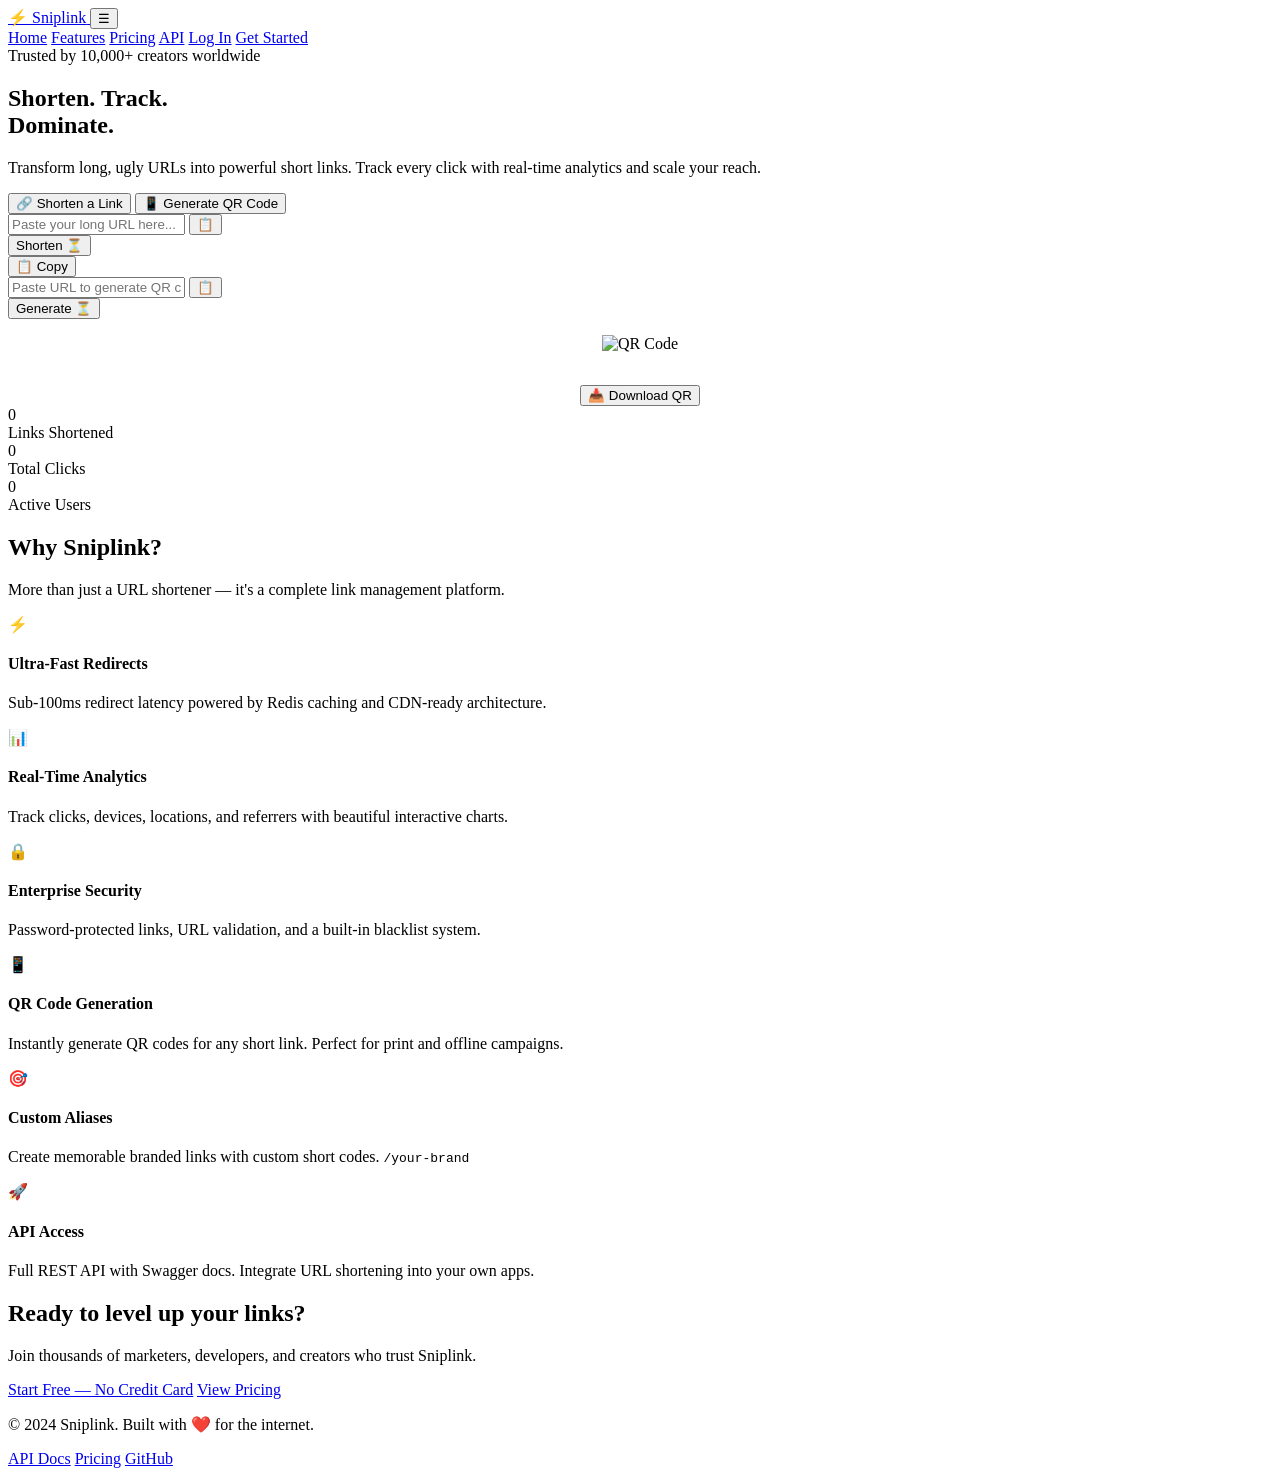
==== public/index.html @ 8379f67b "updated url input action" ====
<!DOCTYPE html>
<html lang="en">

<head>
  <meta charset="UTF-8">
  <meta name="viewport" content="width=device-width, initial-scale=1.0">
  <meta name="description"
    content="Sniplink — The fastest, most powerful URL shortener. Shorten links, track analytics, and grow your brand with our enterprise-grade platform.">
  <title>Sniplink — Intelligent URL Shortener</title>
  <link rel="stylesheet" href="/css/base.css">
  <link rel="stylesheet" href="/css/landing.css">
  <link rel="icon"
    href="data:image/svg+xml,<svg xmlns='http://www.w3.org/2000/svg' viewBox='0 0 100 100'><text y='.9em' font-size='90'>🔗</text></svg>">
</head>

<body>

  <!-- Animated Background -->
  <div class="landing-bg"></div>

  <!-- Navbar -->
  <nav class="navbar" id="navbar">
    <div class="navbar-inner">
      <a href="/" class="navbar-brand">
        <span class="logo-icon">⚡</span>
        <span>Sniplink</span>
      </a>
      <button class="mobile-menu-toggle" id="mobileMenuToggle" aria-label="Toggle Menu">☰</button>
      <div class="navbar-links" id="navLinks">
        <a href="/">Home</a>
        <a href="#features">Features</a>
        <a href="/pricing">Pricing</a>
        <a href="/api-docs" target="_blank">API</a>
        <a href="/login" class="btn btn-ghost btn-sm" id="navLoginBtn">Log In</a>
        <a href="/signup" class="btn btn-primary btn-sm" id="navSignupBtn">Get Started</a>
      </div>
    </div>
  </nav>

  <!-- Hero Section -->
  <section class="hero">
    <div class="hero-badge">
      <span class="dot"></span>
      <span>Trusted by 10,000+ creators worldwide</span>
    </div>

    <h1>
      Shorten. Track.<br>
      <span class="text-gradient">Dominate.</span>
    </h1>

    <p class="hero-subtitle">
      Transform long, ugly URLs into powerful short links. Track every click with real-time analytics and scale your
      reach.
    </p>

    <!-- URL Shortener Input -->
    <div class="url-input-card glass-card">
      <div class="url-tabs">
        <button class="tab-btn active" data-tab="shorten" type="button" onclick="switchLandingTab('shorten')">🔗 Shorten
          a Link</button>
        <button class="tab-btn" data-tab="qr" type="button" onclick="switchLandingTab('qr')">📱 Generate QR
          Code</button>
      </div>

      <div id="shortenTabContent" class="tab-content active">
        <form id="shortenForm" class="url-input-wrapper">
          <div class="input-with-icon">
            <input type="url" class="input" id="urlInput" placeholder="Paste your long URL here..." required autocomplete="off">
            <button type="button" class="paste-icon-btn" onclick="handlePaste('urlInput')" title="Paste from clipboard">📋</button>
          </div>
          <button type="submit" class="btn btn-primary" id="shortenBtn">
            <span id="btnText">Shorten</span>
            <span id="btnLoader" class="hidden">⏳</span>
          </button>
        </form>
        <div class="result-card" id="resultCard">
          <div class="result-url">
            <span class="short-url" id="shortUrlOutput"></span>
            <button class="copy-btn" id="copyBtn"
              onclick="copyToClipboard(document.getElementById('shortUrlOutput').textContent)">
              📋 Copy
            </button>
          </div>
        </div>
      </div>

      <div id="qrTabContent" class="tab-content">
        <form id="qrForm" class="url-input-wrapper">
          <div class="input-with-icon">
            <input type="url" class="input" id="qrUrlInput" placeholder="Paste URL to generate QR code..." required autocomplete="off">
            <button type="button" class="paste-icon-btn" onclick="handlePaste('qrUrlInput')" title="Paste from clipboard">📋</button>
          </div>
          <button type="submit" class="btn btn-primary" id="qrBtn">
            <span id="qrBtnText">Generate</span>
            <span id="qrBtnLoader" class="hidden">⏳</span>
          </button>
        </form>
        <div class="result-card" id="qrResultCard" style="text-align:center;">
          <img id="landingQrImage" src="" alt="QR Code"
            style="background:white;padding:16px;border-radius:8px;max-width:200px;margin-bottom:16px;display:inline-block;">
          <div>
            <button class="btn btn-secondary" onclick="downloadLandingQr()">📥 Download QR</button>
          </div>
        </div>
      </div>
    </div>

    <!-- Stats -->
    <div class="stats-bar">
      <div class="stat-item">
        <div class="stat-number" data-target="1247893">0</div>
        <div class="stat-label">Links Shortened</div>
      </div>
      <div class="stat-item">
        <div class="stat-number" data-target="45200000">0</div>
        <div class="stat-label">Total Clicks</div>
      </div>
      <div class="stat-item">
        <div class="stat-number" data-target="10482">0</div>
        <div class="stat-label">Active Users</div>
      </div>
    </div>
  </section>

  <!-- Features Section -->
  <section class="features-section" id="features">
    <h2>Why <span class="text-gradient">Sniplink</span>?</h2>
    <p class="section-subtitle">
      More than just a URL shortener — it's a complete link management platform.
    </p>

    <div class="features-grid">
      <div class="feature-card glass-card">
        <div class="feature-icon purple">⚡</div>
        <h4>Ultra-Fast Redirects</h4>
        <p>Sub-100ms redirect latency powered by Redis caching and CDN-ready architecture.</p>
      </div>

      <div class="feature-card glass-card">
        <div class="feature-icon pink">📊</div>
        <h4>Real-Time Analytics</h4>
        <p>Track clicks, devices, locations, and referrers with beautiful interactive charts.</p>
      </div>

      <div class="feature-card glass-card">
        <div class="feature-icon green">🔒</div>
        <h4>Enterprise Security</h4>
        <p>Password-protected links, URL validation, and a built-in blacklist system.</p>
      </div>

      <div class="feature-card glass-card">
        <div class="feature-icon blue">📱</div>
        <h4>QR Code Generation</h4>
        <p>Instantly generate QR codes for any short link. Perfect for print and offline campaigns.</p>
      </div>

      <div class="feature-card glass-card">
        <div class="feature-icon orange">🎯</div>
        <h4>Custom Aliases</h4>
        <p>Create memorable branded links with custom short codes. <code>/your-brand</code></p>
      </div>

      <div class="feature-card glass-card">
        <div class="feature-icon cyan">🚀</div>
        <h4>API Access</h4>
        <p>Full REST API with Swagger docs. Integrate URL shortening into your own apps.</p>
      </div>
    </div>
  </section>

  <!-- CTA Section -->
  <section class="cta-section">
    <div class="cta-card">
      <h2>Ready to <span class="text-gradient">level up</span> your links?</h2>
      <p>Join thousands of marketers, developers, and creators who trust Sniplink.</p>
      <div class="cta-buttons">
        <a href="/signup" class="btn btn-primary btn-lg">Start Free — No Credit Card</a>
        <a href="/pricing" class="btn btn-secondary btn-lg">View Pricing</a>
      </div>
    </div>
  </section>

  <!-- Footer -->
  <footer class="footer">
    <p>© 2024 Sniplink. Built with ❤️ for the internet.</p>
    <div class="footer-links">
      <a href="/api-docs" target="_blank">API Docs</a>
      <a href="/pricing">Pricing</a>
      <a href="https://github.com" target="_blank">GitHub</a>
    </div>
  </footer>

  <script src="/js/api.js"></script>
  <script src="/js/landing.js"></script>
</body>

</html>
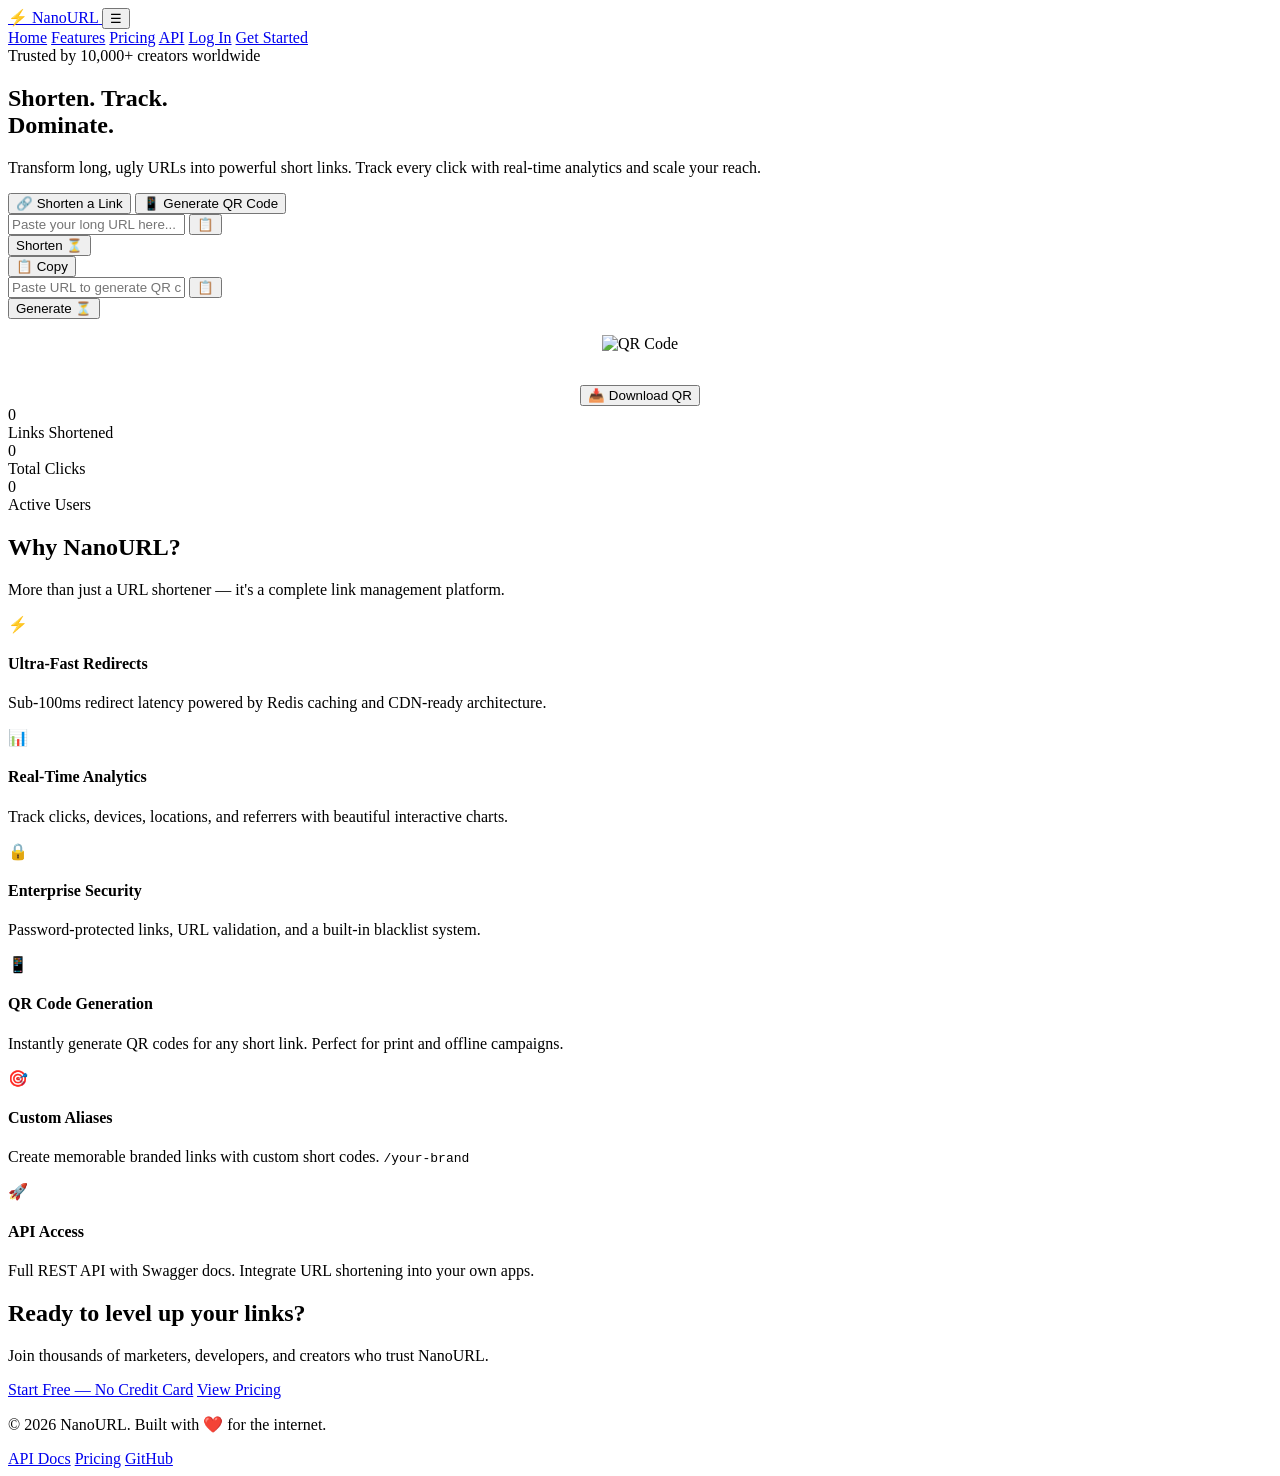
==== commit 801f3af7: "update some changes" ====
--- a/public/index.html
+++ b/public/index.html
@@ -5,8 +5,8 @@
   <meta charset="UTF-8">
   <meta name="viewport" content="width=device-width, initial-scale=1.0">
   <meta name="description"
-    content="Sniplink — The fastest, most powerful URL shortener. Shorten links, track analytics, and grow your brand with our enterprise-grade platform.">
-  <title>Sniplink — Intelligent URL Shortener</title>
+    content="NanoURL — The fastest, most powerful URL shortener. Shorten links, track analytics, and grow your brand with our enterprise-grade platform.">
+  <title>NanoURL — Intelligent URL Shortener</title>
   <link rel="stylesheet" href="/css/base.css">
   <link rel="stylesheet" href="/css/landing.css">
   <link rel="icon"
@@ -23,7 +23,7 @@
     <div class="navbar-inner">
       <a href="/" class="navbar-brand">
         <span class="logo-icon">⚡</span>
-        <span>Sniplink</span>
+        <span>NanoURL</span>
       </a>
       <button class="mobile-menu-toggle" id="mobileMenuToggle" aria-label="Toggle Menu">☰</button>
       <div class="navbar-links" id="navLinks">
@@ -66,8 +66,10 @@
       <div id="shortenTabContent" class="tab-content active">
         <form id="shortenForm" class="url-input-wrapper">
           <div class="input-with-icon">
-            <input type="url" class="input" id="urlInput" placeholder="Paste your long URL here..." required autocomplete="off">
-            <button type="button" class="paste-icon-btn" onclick="handlePaste('urlInput')" title="Paste from clipboard">📋</button>
+            <input type="url" class="input" id="urlInput" placeholder="Paste your long URL here..." required
+              autocomplete="off">
+            <button type="button" class="paste-icon-btn" onclick="handlePaste('urlInput')"
+              title="Paste from clipboard">📋</button>
           </div>
           <button type="submit" class="btn btn-primary" id="shortenBtn">
             <span id="btnText">Shorten</span>
@@ -88,8 +90,10 @@
       <div id="qrTabContent" class="tab-content">
         <form id="qrForm" class="url-input-wrapper">
           <div class="input-with-icon">
-            <input type="url" class="input" id="qrUrlInput" placeholder="Paste URL to generate QR code..." required autocomplete="off">
-            <button type="button" class="paste-icon-btn" onclick="handlePaste('qrUrlInput')" title="Paste from clipboard">📋</button>
+            <input type="url" class="input" id="qrUrlInput" placeholder="Paste URL to generate QR code..." required
+              autocomplete="off">
+            <button type="button" class="paste-icon-btn" onclick="handlePaste('qrUrlInput')"
+              title="Paste from clipboard">📋</button>
           </div>
           <button type="submit" class="btn btn-primary" id="qrBtn">
             <span id="qrBtnText">Generate</span>
@@ -125,7 +129,7 @@
 
   <!-- Features Section -->
   <section class="features-section" id="features">
-    <h2>Why <span class="text-gradient">Sniplink</span>?</h2>
+    <h2>Why <span class="text-gradient">NanoURL</span>?</h2>
     <p class="section-subtitle">
       More than just a URL shortener — it's a complete link management platform.
     </p>
@@ -173,7 +177,7 @@
   <section class="cta-section">
     <div class="cta-card">
       <h2>Ready to <span class="text-gradient">level up</span> your links?</h2>
-      <p>Join thousands of marketers, developers, and creators who trust Sniplink.</p>
+      <p>Join thousands of marketers, developers, and creators who trust NanoURL.</p>
       <div class="cta-buttons">
         <a href="/signup" class="btn btn-primary btn-lg">Start Free — No Credit Card</a>
         <a href="/pricing" class="btn btn-secondary btn-lg">View Pricing</a>
@@ -183,11 +187,11 @@
 
   <!-- Footer -->
   <footer class="footer">
-    <p>© 2024 Sniplink. Built with ❤️ for the internet.</p>
+    <p>© 2026 NanoURL. Built with ❤️ for the internet.</p>
     <div class="footer-links">
       <a href="/api-docs" target="_blank">API Docs</a>
       <a href="/pricing">Pricing</a>
-      <a href="https://github.com" target="_blank">GitHub</a>
+      <a href="https://github.com/theNahraf/NanoUrl-Shortner" target="_blank">GitHub</a>
     </div>
   </footer>
 
